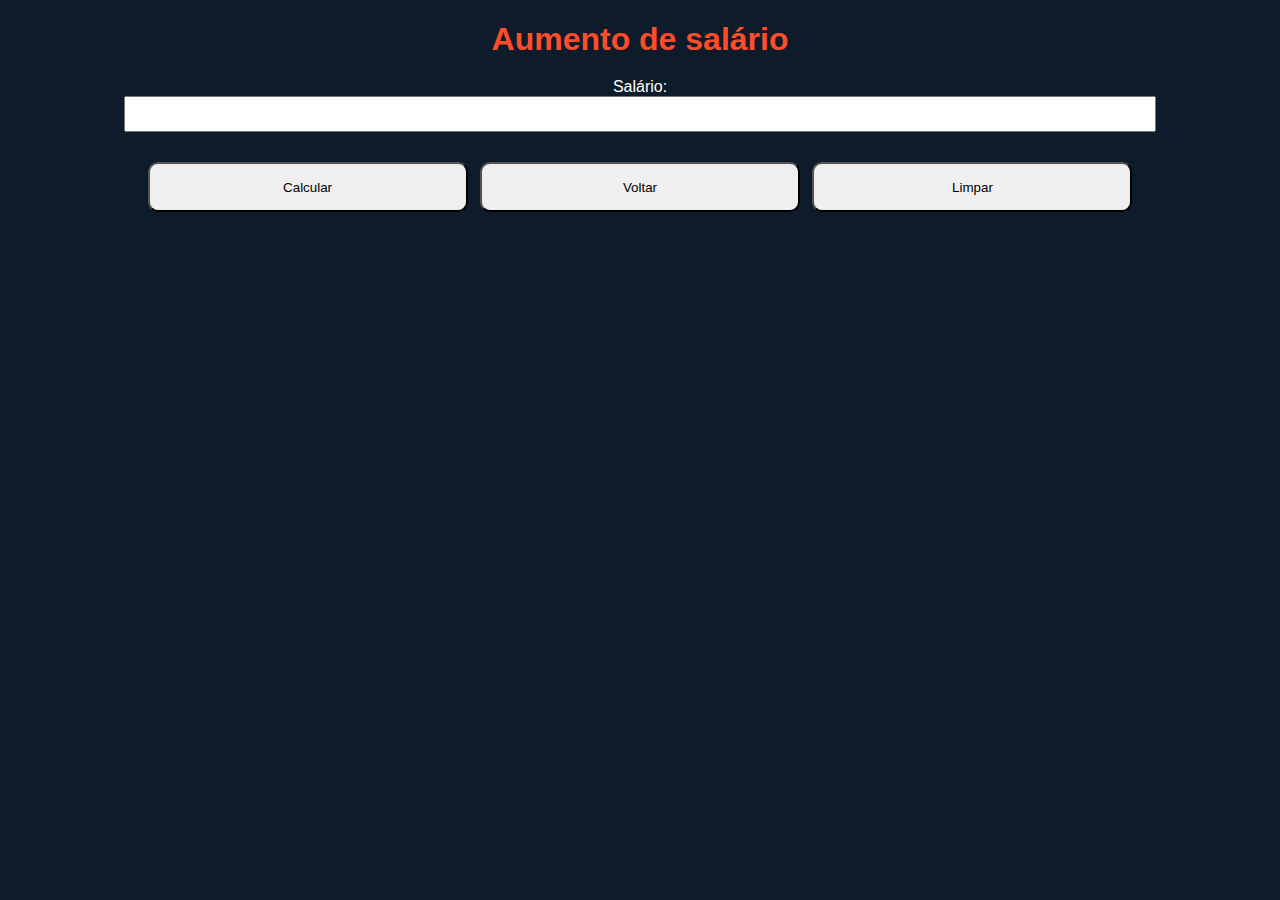
==== exercicio 2/index.html @ f1316c74 "readme" ====
<!DOCTYPE html>
<html lang="pt-br">
<head>
    <meta charset="UTF-8">
    <meta name="viewport" content="width=device-width, initial-scale=1.0">
    <title>Titulo 1</title>
    <link rel="stylesheet" href="style.css">
    <script src="exercicio2.js" defer></script>
</head>
<body>
    
    <div class="box">
        <h1>Aumento de salário</h1>
        <label for="salario"> Salário:</label>
        <br>
        <input type="number" name="salario" id="salario"> <br>
        <label for="res"></label> 

        <button onclick="calcular()">Calcular</button>
        <label for="res"></label>
        <a href="../index.html"><button>Voltar</button></a>
        <button onclick="limpar()">Limpar</button>
        <p id="res"></p>

        

    </div>

</body>
</html>
---- exercicio 2/style.css ----
body {
    background-color: #0d1b2a;
    color: #fff;
    font-family: Arial, sans-serif;
    text-align: center;
    margin: 0;
    padding: 0;
}

.container {
    display: flex;
    flex-direction: column;
    align-items: center;
    justify-content: center;
    height: 100vh;
}

h1 {
    font-size: 2em;
    margin-bottom: 20px;
    font-weight: bold;
    color: #ff4c29;
}

.exercises {
    display: grid;
    grid-template-columns: repeat(2, 1fr);
    gap: 15px;
    background-color: #1b263b;
    padding: 20px;
    border-radius: 10px;
    box-shadow: 0 4px 8px rgba(0, 0, 0, 0.2);
    max-width: 500px;
}

.exercise-item {
    display: flex;
    align-items: center;
    justify-content: center;
    background-color: transparent;
    border: 2px solid #ff4c29;
    padding: 15px;
    border-radius: 8px;
    font-size: 1em;
    font-weight: bold;
    color: white;
    text-decoration: none;
    transition: 0.3s;
}

.exercise-item:hover {
    background-color: #ff4c29;
    color: white;
}

#res {
    font-size: 1.2em;
    margin-top: 20px;
}

button {
    width: 25%;
    height: 50px;
    border-radius: 10px;
    margin: 10px 4px;
}

input {
    height: 30px;
    width: 80%;
    margin-bottom: 20px;
}
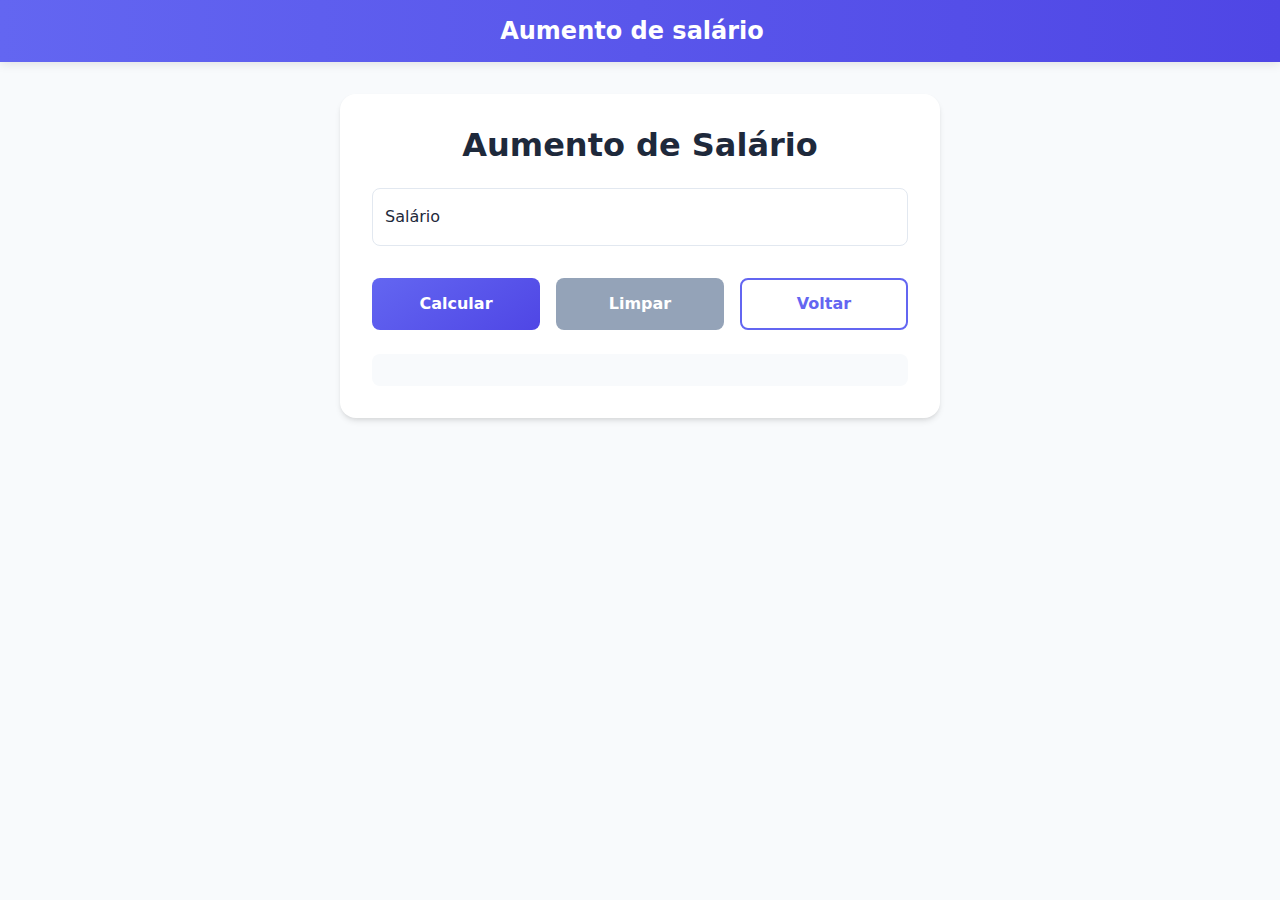
==== commit bebf1840: "arrumando css" ====
--- a/exercicio 2/index.html
+++ b/exercicio 2/index.html
@@ -3,28 +3,42 @@
 <head>
     <meta charset="UTF-8">
     <meta name="viewport" content="width=device-width, initial-scale=1.0">
-    <title>Titulo 1</title>
-    <link rel="stylesheet" href="style.css">
+    <title>Aumento de Salário</title>
+    <link href="https://cdn.jsdelivr.net/npm/bootstrap@5.3.2/dist/css/bootstrap.min.css" rel="stylesheet">
+    <link rel="stylesheet" href="../cssarquivos.css">
     <script src="exercicio2.js" defer></script>
 </head>
 <body>
+    <nav class="navbar navbar-expand-lg navbar-dark mb-4 animate-navbar">
+        <div class="container d-flex justify-content-center">
+            <a class="navbar-brand" href="#">Aumento de salário</a>
+        </div>
+    </nav>
     
-    <div class="box">
-        <h1>Aumento de salário</h1>
-        <label for="salario"> Salário:</label>
-        <br>
-        <input type="number" name="salario" id="salario"> <br>
-        <label for="res"></label> 
+    
+    <div class="container">
+        <div class="calculator-box animate-fade-in">
+            <h1 class="display-4 mb-4">Aumento de Salário</h1>
+            
+            <div class="input-group mb-4">
+                <div class="form-floating">
+                    <input type="number" class="form-control" id="salario" placeholder="Salário">
+                    <label for="salario">Salário</label>
+                </div>
+            </div>
 
-        <button onclick="calcular()">Calcular</button>
-        <label for="res"></label>
-        <a href="../index.html"><button>Voltar</button></a>
-        <button onclick="limpar()">Limpar</button>
-        <p id="res"></p>
+            <div class="button-grid">
+                <button class="btn btn-primary" onclick="calcular()">Calcular</button>
+                <button class="btn btn-secondary" onclick="limpar()">Limpar</button>
+                <a href="../index.html" class="btn btn-outline-primary">Voltar</a>
+            </div>
 
-        
-
+            <div class="result-box mt-4">
+                <p id="res" class="lead"></p>
+            </div>
+        </div>
     </div>
 
+    <script src="https://cdn.jsdelivr.net/npm/bootstrap@5.3.2/dist/js/bootstrap.bundle.min.js"></script>
 </body>
 </html>--- a/cssarquivos.css
+++ b/cssarquivos.css
@@ -0,0 +1,151 @@
+:root {
+    --primary-color: #6366f1;
+    --hover-color: #4f46e5;
+    --bg-color: #f8fafc;
+    --card-bg: #ffffff;
+    --text-primary: #1e293b;
+    --text-secondary: #64748b;
+}
+
+body {
+    background-color: var(--bg-color);
+    color: var(--text-primary);
+    font-family: 'Inter', system-ui, -apple-system, sans-serif;
+    min-height: 100vh;
+}
+
+.navbar {
+    background: linear-gradient(to right, var(--primary-color), var(--hover-color));
+    box-shadow: 0 2px 10px rgba(0, 0, 0, 0.1);
+}
+
+.navbar-brand {
+    font-weight: 700;
+    font-size: 1.5rem;
+}
+
+.calculator-box {
+    background: var(--card-bg);
+    border-radius: 1rem;
+    padding: 2rem;
+    box-shadow: 0 4px 6px -1px rgba(0, 0, 0, 0.1), 0 2px 4px -1px rgba(0, 0, 0, 0.06);
+    max-width: 600px;
+    margin: 2rem auto;
+}
+
+.display-4 {
+    color: var(--text-primary);
+    font-weight: 800;
+    font-size: 2rem;
+    text-align: center;
+}
+
+.form-floating > .form-control {
+    border-radius: 0.5rem;
+    border: 1px solid #e2e8f0;
+}
+
+.form-floating > .form-control:focus {
+    border-color: var(--primary-color);
+    box-shadow: 0 0 0 2px rgba(99, 102, 241, 0.2);
+}
+
+.button-grid {
+    display: grid;
+    grid-template-columns: repeat(auto-fit, minmax(140px, 1fr));
+    gap: 1rem;
+    margin-top: 2rem;
+}
+
+.btn {
+    padding: 0.75rem 1.5rem;
+    border-radius: 0.5rem;
+    font-weight: 600;
+    transition: all 0.3s ease;
+}
+
+.btn-primary {
+    background: linear-gradient(145deg, var(--primary-color), var(--hover-color));
+    border: none;
+}
+
+.btn-primary:hover {
+    transform: translateY(-2px);
+    box-shadow: 0 4px 12px rgba(79, 70, 229, 0.3);
+}
+
+.btn-secondary {
+    background: #94a3b8;
+    border: none;
+}
+
+.btn-outline-primary {
+    color: var(--primary-color);
+    border: 2px solid var(--primary-color);
+    background: transparent;
+}
+
+.btn-outline-primary:hover {
+    background: var(--primary-color);
+    color: white;
+    transform: translateY(-2px);
+}
+
+.result-box {
+    background: #f8fafc;
+    border-radius: 0.5rem;
+    padding: 1rem;
+    margin-top: 2rem;
+    text-align: center;
+}
+
+.lead {
+    color: var(--text-primary);
+    font-weight: 500;
+    margin: 0;
+}
+
+/* Animations */
+.animate-navbar {
+    animation: slideDown 0.5s ease-out;
+}
+
+.animate-fade-in {
+    animation: fadeIn 1s ease-out;
+}
+
+@keyframes slideDown {
+    from {
+        transform: translateY(-100%);
+        opacity: 0;
+    }
+    to {
+        transform: translateY(0);
+        opacity: 1;
+    }
+}
+
+@keyframes fadeIn {
+    from {
+        opacity: 0;
+    }
+    to {
+        opacity: 1;
+    }
+}
+
+/* Responsive Design */
+@media (max-width: 768px) {
+    .calculator-box {
+        margin: 1rem;
+        padding: 1.5rem;
+    }
+    
+    .button-grid {
+        grid-template-columns: 1fr;
+    }
+    
+    .display-4 {
+        font-size: 1.75rem;
+    }
+}